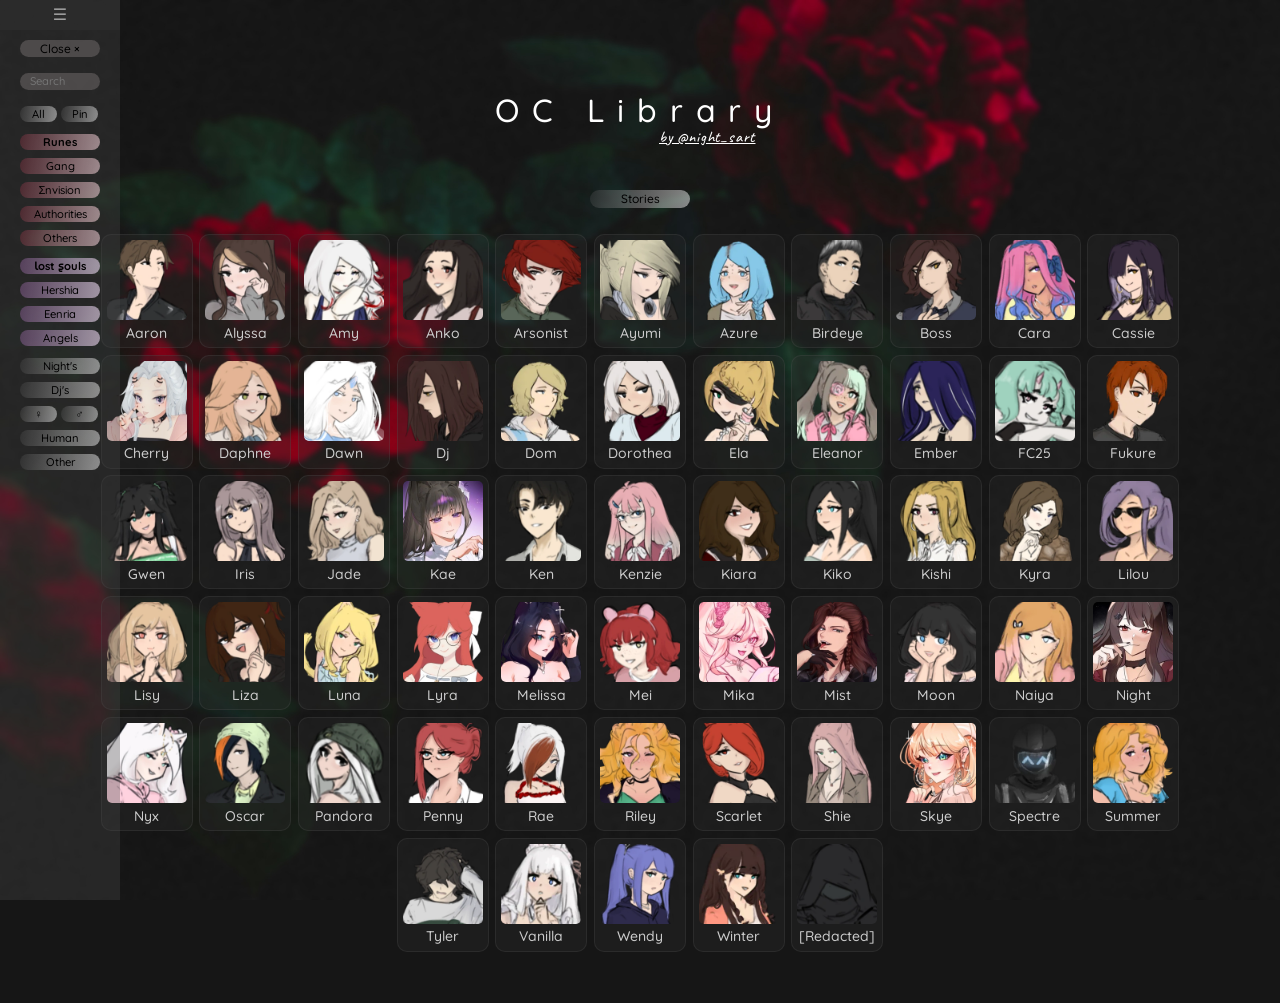
==== index.html @ 0847bc14 "stories added" ====
<!DOCTYPE html>
<html lang="en">

<head>
    <meta charset="UTF-8">
    <meta name="viewport" content="width=device-width, initial-scale=1.0">
    <title>OC Library</title>
    <link rel="icon" href="./images/favicon.ico" type="image/x-icon">
    <!-- Style CSS -->
    <link href="https://cdn.jsdelivr.net/npm/bootstrap@5.3.7/dist/css/bootstrap.min.css" rel="stylesheet" integrity="sha384-LN+7fdVzj6u52u30Kp6M/trliBMCMKTyK833zpbD+pXdCLuTusPj697FH4R/5mcr" crossorigin="anonymous">
    <link rel="stylesheet" href="./style.css">
    <button class="w3-button w3-open" onclick="w3_open()">&#9776;</button>
</head>

<body>
    <div class="w3-sidebar w3-bar-block w3-collapse w3-card w3-animate-left" style="width:200px;" id="mySidebar"> 
        <button class="w3-bar-item w3-button w3-close w3-large w3-hide-large" onclick="w3_close()">Close &times;</button>
            <div class="filters">
                <div style="width: 80px;">
                    <input type="text" id="searchCharacter" placeholder="Search">
                    <button style="width: 37px;" data-category="all" data-type="reset">All</button>
                    <button style="border:none; width: 37px;" data-category="Pin" data-type="filter">Pin</button>
                    <button style="background-color: rgba(168, 4, 37, 0.322); font-weight: 700; margin-top:10px;" data-category="Gang;envision;Cops;Others" data-story="Runes" data-type="filter">Runes</button>
                    <button style="background-color: rgba(168, 4, 37, 0.322);" data-category="Gang"         data-story="Runes" data-type="filter">Gang</button>
                    <button style="background-color: rgba(168, 4, 37, 0.322);" data-category="envision"     data-story="Runes" data-type="filter">Σnvision</button>
                    <button style="background-color: rgba(168, 4, 37, 0.322);" data-category="Cops"         data-story="Runes" data-type="filter">Authorities</button>
                    <button style="background-color: rgba(168, 4, 37, 0.322);" data-category="Others"       data-story="Runes" data-type="filter">Others</button>
                    <button style="background-color: rgba(155, 85, 172, 0.459); font-weight: 700; margin-top:10px;" data-category="LSH;LSE;LSA" data-story="lost souls" data-type="filter">Ɩost ʂouls</button>
                    <button style="background-color: rgba(155, 85, 172, 0.459);" data-category="LSH"         data-story="lost souls" data-type="filter">Hershia</button>
                    <button style="background-color: rgba(155, 85, 172, 0.459);" data-category="LSE"         data-story="lost souls" data-type="filter">Eenria</button>
                    <button style="background-color: rgba(155, 85, 172, 0.459);" data-category="LSA"         data-story="lost souls" data-type="filter">Angels</button>
                    <button style="border:none; margin-top:10px;" data-category="Night" data-type="filter"    data-owner="Nights">Night's</button>
                    <button style="border:none;" data-category="Dj" data-type="filter"                        data-owner="Djs">Dj's</button>
                    <button style="width: 37px;" data-category="Female" data-type="filter"                    data-gender="Female">♀</button>
                    <button style="width: 37px;" data-category="Male" data-type="filter"                      data-gender="Male">♂</button>
                    <button style="border:none;" data-category="Human" data-type="filter">Human</button>
                    <button style="border:none;" data-category="NonH" data-type="filter">Other</button>
                </div>
            </div>
    </div>

    <div class="main">
        <div class="characterContainer">
            <h1>OC Library</h1>
            <div class="attribution">
                <p><a href="https://night-sart.carrd.co">by @night_sart</a></p>
            </div>

            <div class="pages">
                <div style="width: 100px;">
                    <a href="./stories.html"><button style="border:none;" data-category="" data-type="page">Stories</button></a>
                </div>
            </div>

            <div class="characters">
                <!-- Products will be dynamically inserted here -->
            </div>
        </div>
    </div>

    <!-- Script JS -->
    <script src="https://cdn.jsdelivr.net/npm/bootstrap@5.3.7/dist/js/bootstrap.bundle.min.js" integrity="sha384-ndDqU0Gzau9qJ1lfW4pNLlhNTkCfHzAVBReH9diLvGRem5+R9g2FzA8ZGN954O5Q" crossorigin="anonymous"></script>
    <script src="./script.js"></script>
</body>

</html>
---- style.css ----
@import url('https://fonts.googleapis.com/css2?family=Caveat:wght@400..700&family=Fuzzy+Bubbles:wght@400;700&family=Quicksand:wght@300..700&display=swap');

* {
    margin: 0;
    padding: 0;
    font-family: "Quicksand", sans-serif;
    font-weight: 500;
}

.w3-sidebar {
    z-index: 5;
    top: 0;
    left: 0;
    overflow-x: hidden;
    padding-top: 20px;
    padding-left: 20px;
    position: fixed;
    height: 100%;
    background-color: #49494956;
    max-width: 120px;
}

body {
    background-image: url('images/background.jpg');
    background-repeat: no-repeat;
    background-attachment: fixed;
    background-size: cover;
    position:absolute;
    overflow-x:hidden;
    background-color: #161616;
}

.main {
    display: flex;
    justify-content: center;
    align-items: center;
    width:100vw;
}

.characterContainer {
    display: flex;
    flex-direction: column;
    align-items: center;
    max-width: 95vw;
    min-width: 50vw;
    padding: 4vw;
}

.characterContainer>h1 {
    font-size: 200%;
    color: #fff;
    margin-bottom: 2vh;
    letter-spacing: 0.4em;
    min-width: 289.28px;
}

.filters {
    display: flex;
    column-gap: 5px;
    width: 80px;
    justify-content: center;
    flex-wrap: nowrap;
    padding-bottom: 1vh;
    color:transparent
}

p {
    margin-top: 0.2rem;
    margin-bottom: 0.2rem;
    text-align: center;
}

.pages button {
    font-size: 0.75em;
    width: 100px;
    border-radius: 10px;
    border: none;
    background-color: #00000000;
    background-image: linear-gradient(100deg, #49494956, #ecececd8 170%);
    color: #000;
    transition: background-color 0.3s linear, color 0.3s linear;
    cursor:pointer;
    margin-top: 2vw;
    margin-bottom: 2vw;
}

.pages button:hover {
    color: #ccc;
    cursor: pointer;
    transition-duration: 0.3s;
}

.filters button {
    font-size: 0.70em;
    width: 80px;
    border-radius: 10px;
    border: none;
    background-color: #00000000;
    background-image: linear-gradient(100deg, #49494956, #ecececd8 170%);
    color: #000;
    transition: background-color 0.3s linear, color 0.3s linear;
    cursor:pointer
}

.filters button.pressed {
    font-size: 0.70em;
    width: 80px;
    border-radius: 10px;
    border: none;
    background-color: #00000000;
    background-image: linear-gradient(100deg, #00000000, #726b6bba 170%);
    color: #fff;
    transition: background-color 0.3s linear, color 0.3s linear;
    cursor:pointer
}

.w3-close {
    font-size: 0.75em;
    max-height: 16.8px;
    width: 80px;
    border-radius: 10px;
    border: none;
    background-color: #726b6b83;
    outline: none;
    margin-bottom: 10px;
    margin-top: 20px
}

.w3-close:hover {
    background-color: #726b6bba;
    color: #ccc;
    cursor: pointer;
    transition-duration: 0.3s;
}

.w3-open {
    font-size: 1em;
    color: #ccc;
    height: 30px;
    width: 120px;
    border: none;
    background-color: #312e2e4d;
    outline: none;
    margin-bottom: 10px;
}

.w3-open:hover {
    background-color: #00000000;
    cursor: pointer;
    transition-duration: 0.3s;
}

.fade-in {
  visibility: visible !important;
  opacity: 1;
  transition: opacity 250ms ease-in, visibility 0ms ease-in 0ms;
}

.fade-out {
  visibility: hidden !important;
  opacity: 0;
  transition: opacity 250ms ease-in, visibility 0ms ease-in 250ms;
}

@media only screen and (max-width: 962px) {
    .w3-sidebar {
        visibility: hidden;
    }
}


.filters input,
select {
    font-size: 0.70em;
    padding-left: 10px;
    max-height: 16.8px;
    max-width: 80px;
    border-radius: 10px;
    border: none;
    background-color: #726b6b83;
    outline: none;
    margin-bottom: 10px;
}

.characters {
    display: flex;
    flex-wrap: wrap;
    gap: 0.521vw;
    justify-content: center;
    color:#ccc;
    font-size: 0.875rem;
    line-height: 0.8;
}

.character {
    border: 1px solid rgba(99, 99, 99, 0.2);
    padding: 5px;
    border-radius: 10px;
    background-color: #312e2e4d;
    text-align: center;
}

.character img {
    max-width: 80px;
    max-height: 80px;
    margin-bottom: 0.5vh;
    border-radius: 5px;
}

.attribution {
    color: #fff;
    text-decoration: underline;
    margin-right: -10.5vw;
    margin-top: -3vh;
    padding-bottom: 1vw;
    font-size: 100%;
}

.attribution a:any-link {
    color: #fff;
    text-decoration: underline;
    font-family: "Caveat", cursive;
    letter-spacing: 0.05em;
}

.custom-popover {
    --bs-popover-body-color: #fff;
    --bs-popover-header-color: #fff;
    --bs-popover-header-bg: #312e2e;
    --bs-popover-bg: #312e2e;
    min-width: 276px;

    

    /* List of supported variables:
    --bs-popover-zindex:
    --bs-popover-max-width:
    --bs-popover-font-size:
    --bs-popover-bg:
    --bs-popover-border-width:
    --bs-popover-border-color:
    --bs-popover-border-radius:
    --bs-popover-inner-border-radius:
    --bs-popover-box-shadow:
    --bs-popover-header-padding-x:
    --bs-popover-header-padding-y:
    --bs-popover-header-font-size:
    --bs-popover-header-color:
    --bs-popover-header-bg:
    --bs-popover-body-padding-x:
    --bs-popover-body-padding-y:
    --bs-popover-body-color:
    --bs-popover-arrow-width:
    --bs-popover-arrow-height:
    --bs-popover-arrow-border:
    */
}

.custom-popover .quote {
    font-family: "Fuzzy Bubbles", sans-serif;
    letter-spacing: 0.1em;
    line-height: 0.1em;
    font-weight: 100;
    font-size: 0.813rem;
    text-align: center;
}

.custom-popover .runeImage {
    max-width: 60px;
    max-height: 60px;
    position:absolute;
    right:15px;
    top:5px;
} 

.custom-popover span.rune {
    display: inline-block;
    margin-right: 80px;
}

.custom-popover .popover-body {
    position: relative;
}

.dropdown {
    position: relative;
}
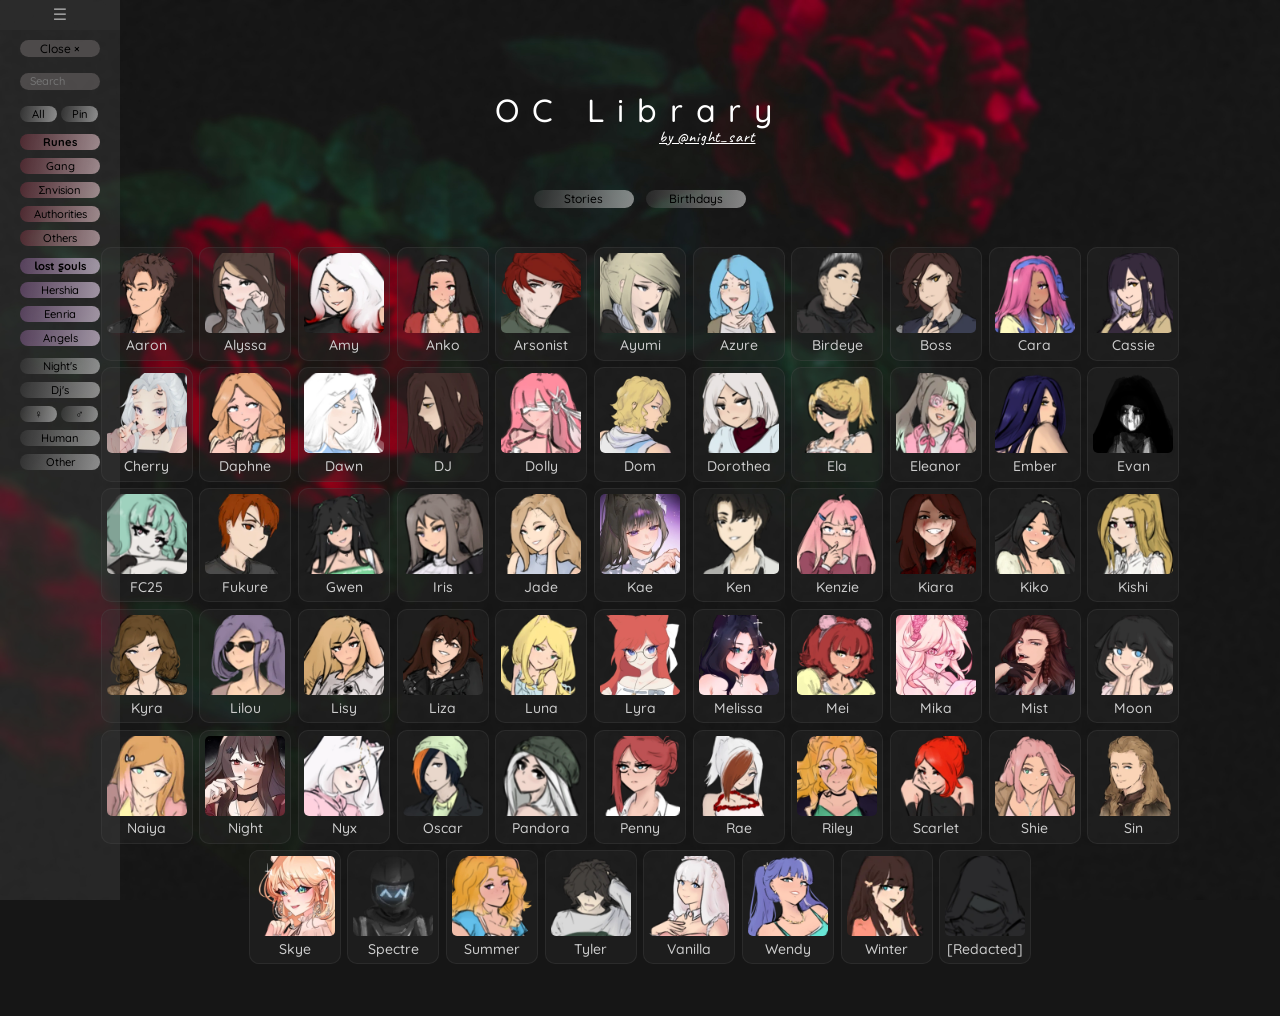
==== commit 63cbbe4c: "added bdays" ====
--- a/index.html
+++ b/index.html
@@ -9,10 +9,10 @@
     <!-- Style CSS -->
     <link href="https://cdn.jsdelivr.net/npm/bootstrap@5.3.7/dist/css/bootstrap.min.css" rel="stylesheet" integrity="sha384-LN+7fdVzj6u52u30Kp6M/trliBMCMKTyK833zpbD+pXdCLuTusPj697FH4R/5mcr" crossorigin="anonymous">
     <link rel="stylesheet" href="./style.css">
-    <button class="w3-button w3-open" onclick="w3_open()">&#9776;</button>
 </head>
 
 <body>
+    <button class="w3-button w3-open" onclick="w3_open()">&#9776;</button>
     <div class="w3-sidebar w3-bar-block w3-collapse w3-card w3-animate-left" style="width:200px;" id="mySidebar"> 
         <button class="w3-bar-item w3-button w3-close w3-large w3-hide-large" onclick="w3_close()">Close &times;</button>
             <div class="filters">
@@ -50,6 +50,9 @@
                 <div style="width: 100px;">
                     <a href="./stories.html"><button style="border:none;" data-category="" data-type="page">Stories</button></a>
                 </div>
+                <div style="width: 100px;">
+                    <a href="./birthdays.html"><button style="border:none;" data-category="" data-type="page">Birthdays</button></a>
+                </div>
             </div>
 
             <div class="characters">
--- a/style.css
+++ b/style.css
@@ -68,6 +68,12 @@
     margin-top: 0.2rem;
     margin-bottom: 0.2rem;
     text-align: center;
+}
+
+.pages {
+    display: flex;
+    gap: 0.8rem;
+    margin-bottom: 0.8rem;
 }
 
 .pages button {
@@ -256,6 +262,16 @@
     */
 }
 
+.custom-popover .vgenURL {
+    color: rgba(168, 4, 37, 0.788);
+    text-decoration: none;
+    letter-spacing: 0.05em;
+}
+
+.custom-popover .vgenURL:hover {
+    text-decoration: underline;
+}
+
 .custom-popover .quote {
     font-family: "Fuzzy Bubbles", sans-serif;
     letter-spacing: 0.1em;
@@ -284,4 +300,49 @@
 
 .dropdown {
     position: relative;
+}
+
+.birthdayContainer {
+    width: min(1200px, 95vw);
+}
+
+.birthday-groups {
+    display: flex;
+    flex-direction: column;
+    gap: 0.2rem;
+    width: 100%;
+}
+
+.birthday-month {
+    border: transparent;
+    border-radius: 10px;
+    background-color: transparent;
+    padding: 0.5rem;
+}
+
+.birthday-month h2 {
+    color: #fff;
+    margin-bottom: 0.7rem;
+    font-size: 1.2rem;
+    letter-spacing: 0.08em;
+}
+
+.birthday-entries {
+    display: flex;
+    flex-wrap: wrap;
+    gap: 0.521vw;
+    align-items: flex-start;
+    color:#ccc;
+    font-size: 0.78rem;
+    line-height: 0.8;
+}
+
+.birthday-entry {
+    display: flex;
+    flex-direction: column;
+    align-items: center;
+}
+
+.birthday-characters {
+    justify-content: flex-start;
 }
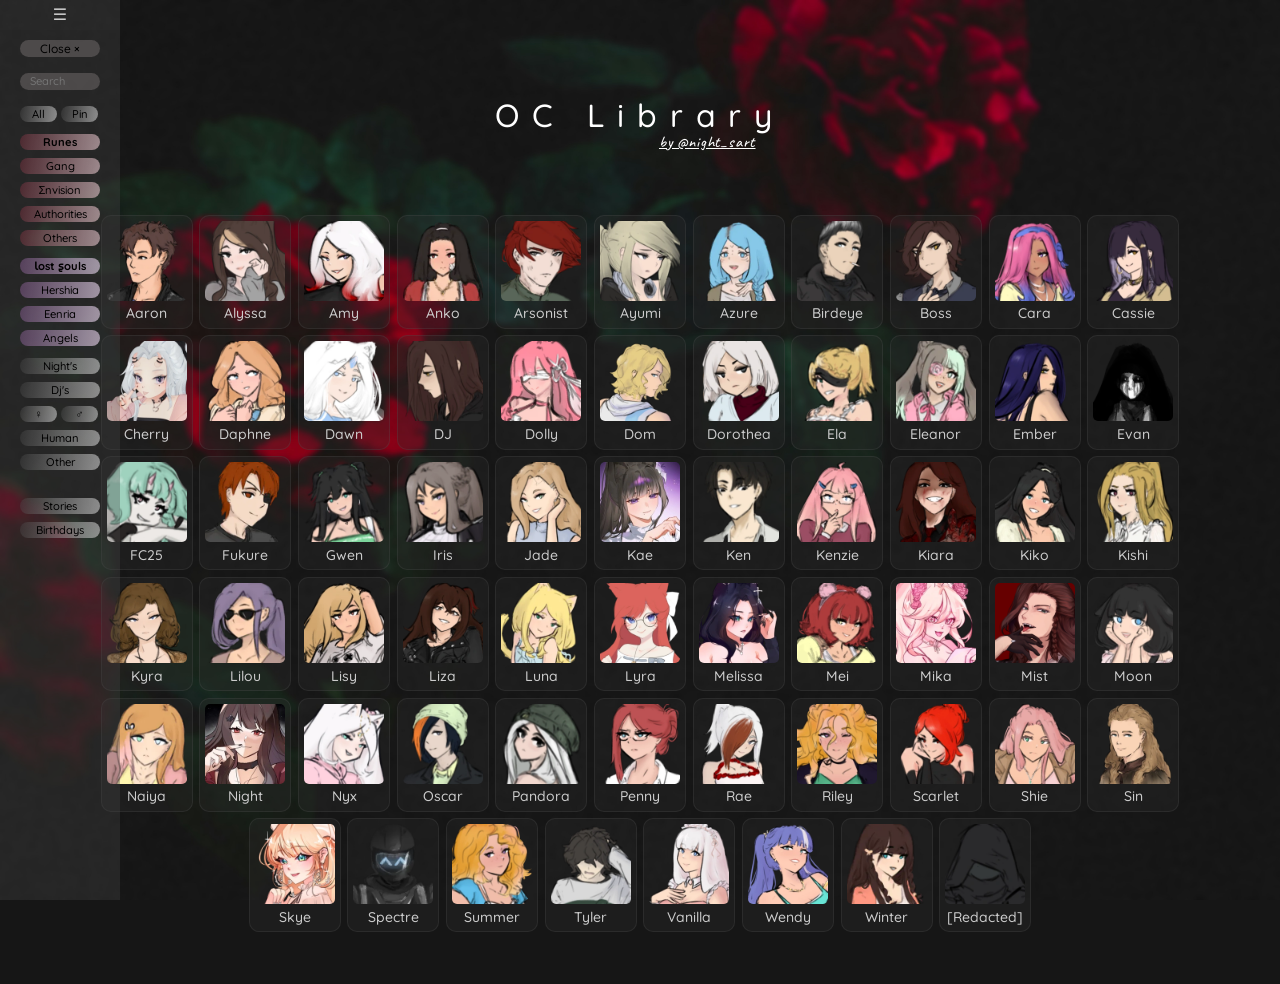
==== commit e02d46a6: "gallery" ====
--- a/index.html
+++ b/index.html
@@ -35,6 +35,15 @@
                     <button style="width: 37px;" data-category="Male" data-type="filter"                      data-gender="Male">♂</button>
                     <button style="border:none;" data-category="Human" data-type="filter">Human</button>
                     <button style="border:none;" data-category="NonH" data-type="filter">Other</button>
+                    <div style="width: 100px; margin-top:20px;" class="pages">
+                        <a href="./stories.html"><button style="border:none;" data-category="" data-type="page">Stories</button></a>
+                    </div>
+                    <div style="width: 100px;" class="pages">
+                        <a href="./birthdays.html"><button style="border:none;" data-category="" data-type="page">Birthdays</button></a>
+                    </div>
+                    <!-- <div style="width: 100px;" class="pages">
+                        <a href="./gallery.html"><button style="border:none;" data-category="" data-type="page">Gallery</button></a>
+                    </div> -->
                 </div>
             </div>
     </div>
@@ -47,12 +56,6 @@
             </div>
 
             <div class="pages">
-                <div style="width: 100px;">
-                    <a href="./stories.html"><button style="border:none;" data-category="" data-type="page">Stories</button></a>
-                </div>
-                <div style="width: 100px;">
-                    <a href="./birthdays.html"><button style="border:none;" data-category="" data-type="page">Birthdays</button></a>
-                </div>
             </div>
 
             <div class="characters">
--- a/style.css
+++ b/style.css
@@ -50,6 +50,7 @@
     font-size: 200%;
     color: #fff;
     margin-bottom: 2vh;
+    margin-top: 5vh;
     letter-spacing: 0.4em;
     min-width: 289.28px;
 }
@@ -73,7 +74,6 @@
 .pages {
     display: flex;
     gap: 0.8rem;
-    margin-bottom: 0.8rem;
 }
 
 .pages button {
@@ -86,8 +86,6 @@
     color: #000;
     transition: background-color 0.3s linear, color 0.3s linear;
     cursor:pointer;
-    margin-top: 2vw;
-    margin-bottom: 2vw;
 }
 
 .pages button:hover {
@@ -144,10 +142,13 @@
     color: #ccc;
     height: 30px;
     width: 120px;
+    position: fixed;
+    top: 0;
+    left: 0;
+    z-index: 6;
     border: none;
     background-color: #312e2e4d;
     outline: none;
-    margin-bottom: 10px;
 }
 
 .w3-open:hover {
@@ -196,6 +197,7 @@
     color:#ccc;
     font-size: 0.875rem;
     line-height: 0.8;
+    margin-top: 5vh;
 }
 
 .character {
@@ -345,4 +347,47 @@
 
 .birthday-characters {
     justify-content: flex-start;
+}
+
+.gallerypics {
+    display: grid;
+    grid-template-columns: repeat(auto-fit, minmax(220px, 1fr));
+    gap: 1rem;
+    width: min(1200px, 92vw);
+    padding: 1.5rem;
+    margin-top: 0.5rem;
+    background-color: #312e2e4d;
+    border: 1px solid rgba(99, 99, 99, 0.2);
+    border-radius: 10px;
+}
+
+.gallery-card {
+    margin: 0;
+    padding: 0.75rem;
+    border: 1px solid rgba(99, 99, 99, 0.2);
+    border-radius: 10px;
+    background-color: rgba(22, 22, 22, 0.35);
+}
+
+.gallery-card img {
+    display: block;
+    width: 100%;
+    height: auto;
+    border-radius: 6px;
+}
+
+.gallery-card figcaption {
+    margin-top: 0.6rem;
+    color: #ccc;
+    text-align: center;
+    font-size: 0.85rem;
+    line-height: 1.3;
+}
+
+.gallery-status {
+    color: #ccc;
+    text-align: center;
+    padding: 2rem 0;
+    margin: 0;
+    grid-column: 1 / -1;
 }
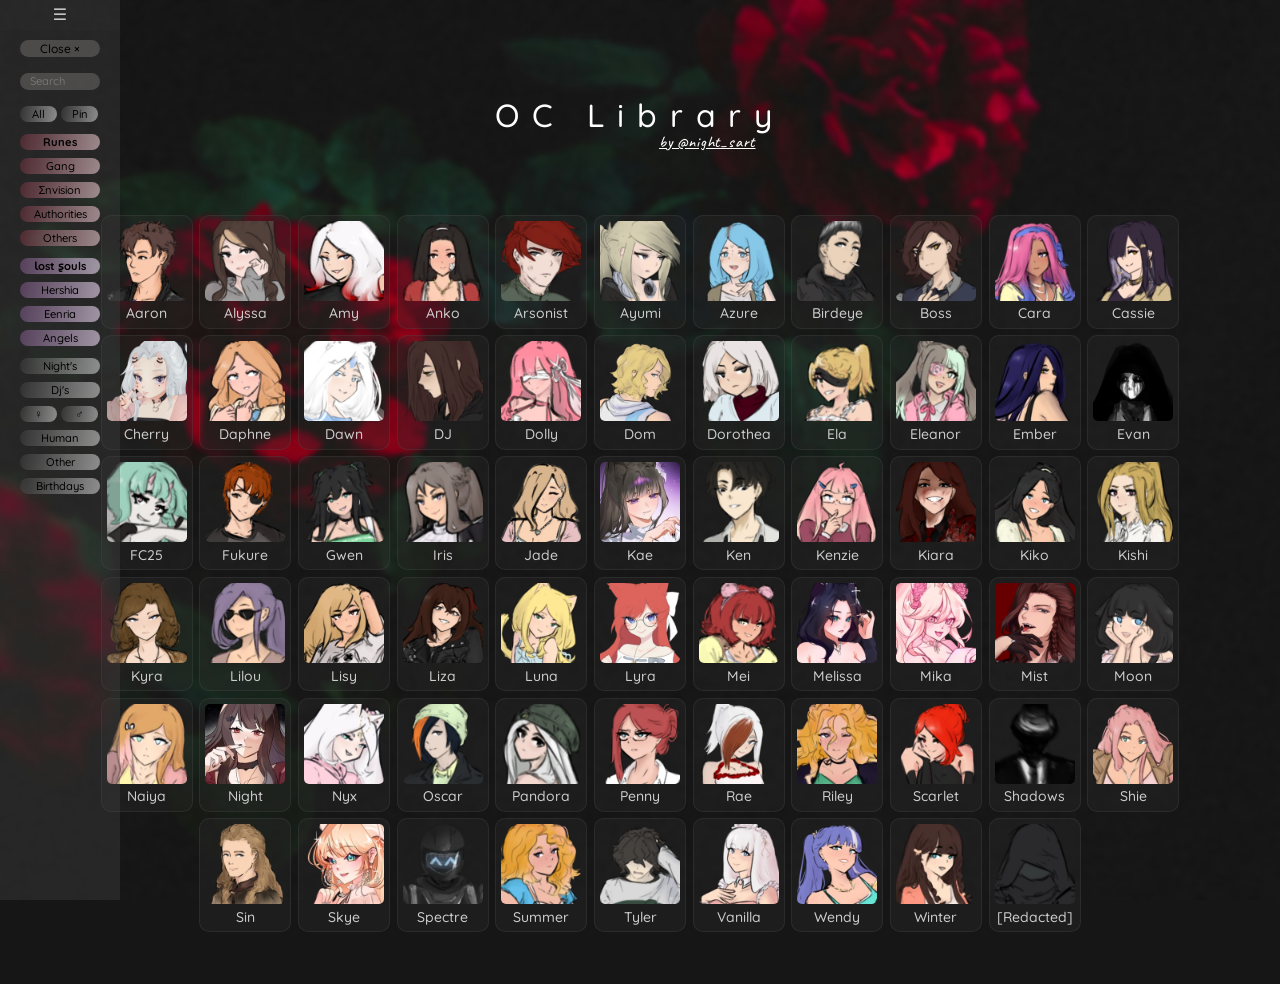
==== commit 073c4c8b: "stories" ====
--- a/index.html
+++ b/index.html
@@ -35,9 +35,9 @@
                     <button style="width: 37px;" data-category="Male" data-type="filter"                      data-gender="Male">♂</button>
                     <button style="border:none;" data-category="Human" data-type="filter">Human</button>
                     <button style="border:none;" data-category="NonH" data-type="filter">Other</button>
-                    <div style="width: 100px; margin-top:20px;" class="pages">
+                    <!-- <div style="width: 100px; margin-top:20px;" class="pages">
                         <a href="./stories.html"><button style="border:none;" data-category="" data-type="page">Stories</button></a>
-                    </div>
+                    </div> -->
                     <div style="width: 100px;" class="pages">
                         <a href="./birthdays.html"><button style="border:none;" data-category="" data-type="page">Birthdays</button></a>
                     </div>
@@ -55,9 +55,6 @@
                 <p><a href="https://night-sart.carrd.co">by @night_sart</a></p>
             </div>
 
-            <div class="pages">
-            </div>
-
             <div class="characters">
                 <!-- Products will be dynamically inserted here -->
             </div>
@@ -66,6 +63,7 @@
 
     <!-- Script JS -->
     <script src="https://cdn.jsdelivr.net/npm/bootstrap@5.3.7/dist/js/bootstrap.bundle.min.js" integrity="sha384-ndDqU0Gzau9qJ1lfW4pNLlhNTkCfHzAVBReH9diLvGRem5+R9g2FzA8ZGN954O5Q" crossorigin="anonymous"></script>
+    <script src="./characters.data.js"></script>
     <script src="./script.js"></script>
 </body>
 
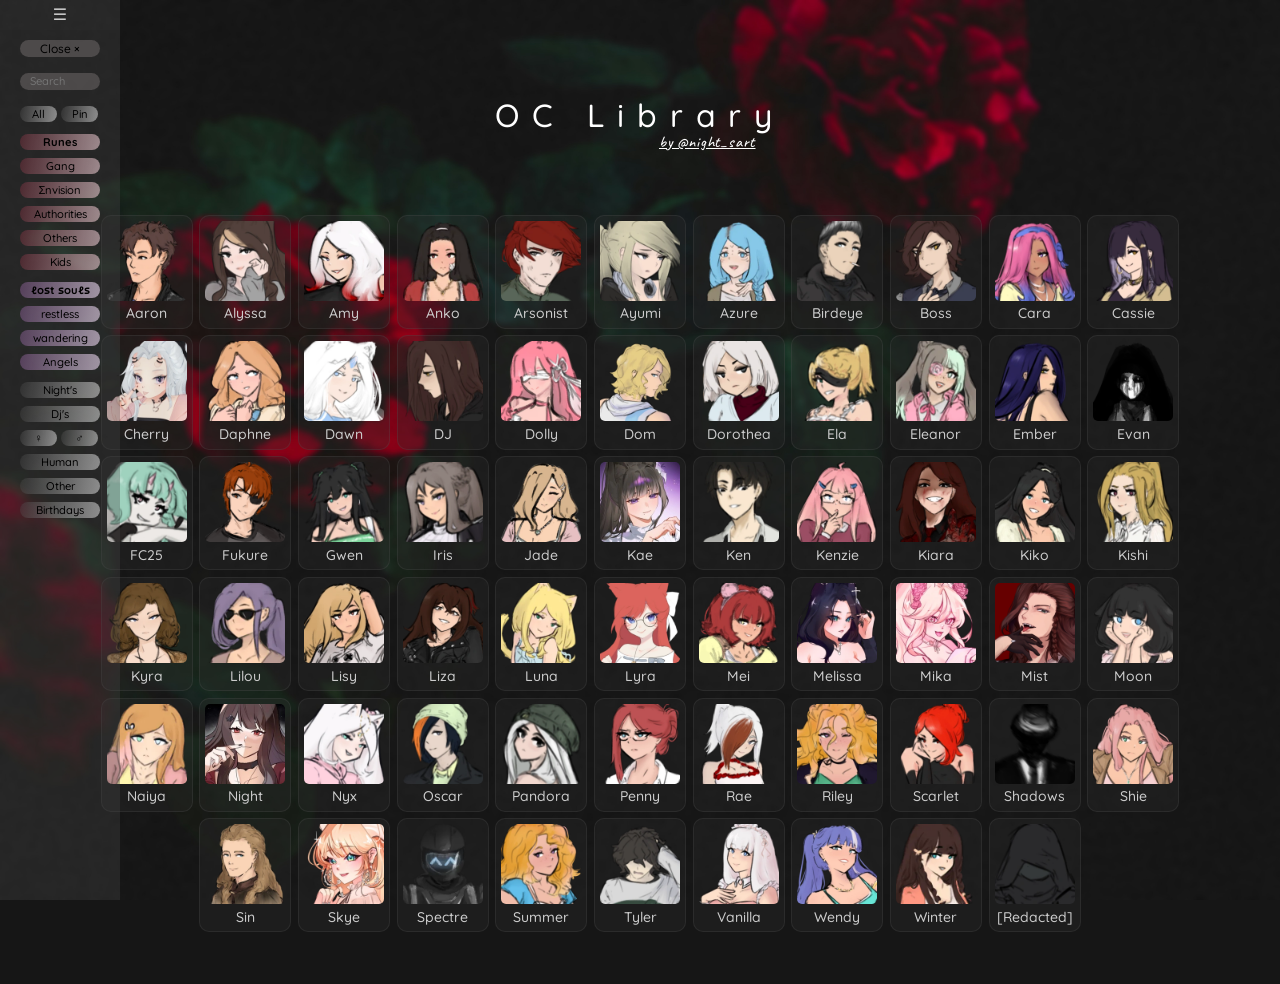
==== commit 3870e0d8: "Summary (required)" ====
--- a/index.html
+++ b/index.html
@@ -25,9 +25,10 @@
                     <button style="background-color: rgba(168, 4, 37, 0.322);" data-category="envision"     data-story="Runes" data-type="filter">Σnvision</button>
                     <button style="background-color: rgba(168, 4, 37, 0.322);" data-category="Cops"         data-story="Runes" data-type="filter">Authorities</button>
                     <button style="background-color: rgba(168, 4, 37, 0.322);" data-category="Others"       data-story="Runes" data-type="filter">Others</button>
-                    <button style="background-color: rgba(155, 85, 172, 0.459); font-weight: 700; margin-top:10px;" data-category="LSH;LSE;LSA" data-story="lost souls" data-type="filter">Ɩost ʂouls</button>
-                    <button style="background-color: rgba(155, 85, 172, 0.459);" data-category="LSH"         data-story="lost souls" data-type="filter">Hershia</button>
-                    <button style="background-color: rgba(155, 85, 172, 0.459);" data-category="LSE"         data-story="lost souls" data-type="filter">Eenria</button>
+                    <button style="background-color: rgba(168, 4, 37, 0.322);" data-category="Kids"         data-story="Runes" data-type="filter">Kids</button>
+                    <button style="background-color: rgba(155, 85, 172, 0.459); font-weight: 700; margin-top:10px;" data-category="LSH;LSE;LSA" data-story="lost souls" data-type="filter">ℓoꜱt ꜱouℓꜱ</button>
+                    <button style="background-color: rgba(155, 85, 172, 0.459);" data-category="LSH"         data-story="lost souls" data-type="filter">restless</button>
+                    <button style="background-color: rgba(155, 85, 172, 0.459);" data-category="LSE"         data-story="lost souls" data-type="filter">wandering</button>
                     <button style="background-color: rgba(155, 85, 172, 0.459);" data-category="LSA"         data-story="lost souls" data-type="filter">Angels</button>
                     <button style="border:none; margin-top:10px;" data-category="Night" data-type="filter"    data-owner="Nights">Night's</button>
                     <button style="border:none;" data-category="Dj" data-type="filter"                        data-owner="Djs">Dj's</button>
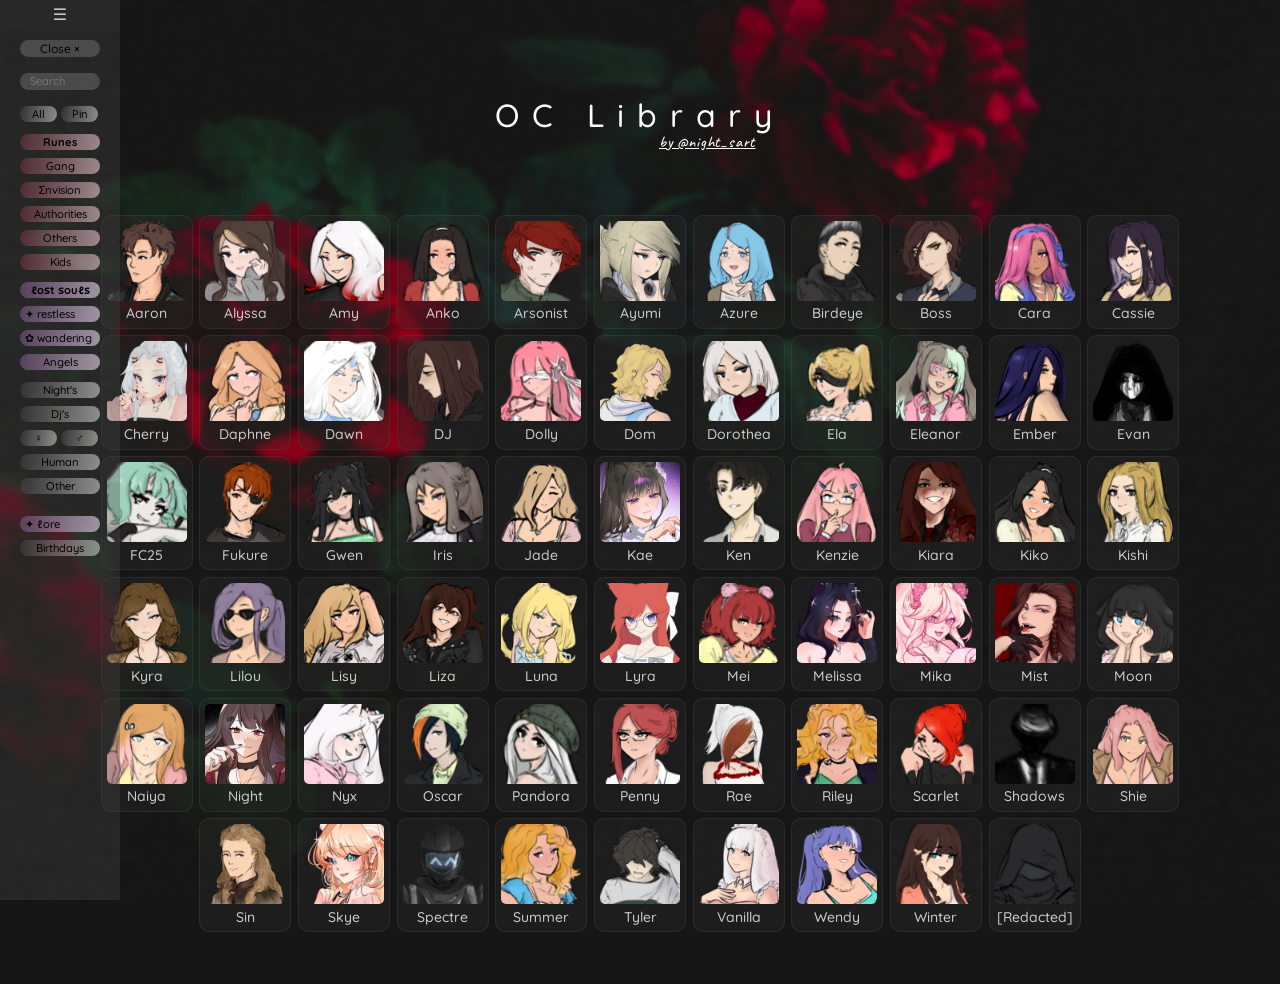
==== commit 5991bcd2: "restless" ====
--- a/index.html
+++ b/index.html
@@ -27,8 +27,8 @@
                     <button style="background-color: rgba(168, 4, 37, 0.322);" data-category="Others"       data-story="Runes" data-type="filter">Others</button>
                     <button style="background-color: rgba(168, 4, 37, 0.322);" data-category="Kids"         data-story="Runes" data-type="filter">Kids</button>
                     <button style="background-color: rgba(155, 85, 172, 0.459); font-weight: 700; margin-top:10px;" data-category="LSH;LSE;LSA" data-story="lost souls" data-type="filter">ℓoꜱt ꜱouℓꜱ</button>
-                    <button style="background-color: rgba(155, 85, 172, 0.459);" data-category="LSH"         data-story="lost souls" data-type="filter">restless</button>
-                    <button style="background-color: rgba(155, 85, 172, 0.459);" data-category="LSE"         data-story="lost souls" data-type="filter">wandering</button>
+                    <button style="background-color: rgba(155, 85, 172, 0.459); text-align: left; padding-left:5px" data-category="LSH"         data-story="lost souls" data-type="filter">✦ restless</button>
+                    <button style="background-color: rgba(155, 85, 172, 0.459); text-align: left; padding-left:5px" data-category="LSE"         data-story="lost souls" data-type="filter">✿ wandering</button>
                     <button style="background-color: rgba(155, 85, 172, 0.459);" data-category="LSA"         data-story="lost souls" data-type="filter">Angels</button>
                     <button style="border:none; margin-top:10px;" data-category="Night" data-type="filter"    data-owner="Nights">Night's</button>
                     <button style="border:none;" data-category="Dj" data-type="filter"                        data-owner="Djs">Dj's</button>
@@ -40,11 +40,11 @@
                         <a href="./stories.html"><button style="border:none;" data-category="" data-type="page">Stories</button></a>
                     </div> -->
                     <div style="width: 100px;" class="pages">
+                        <a href="./lore-restless.html"><button style="background-color: rgba(155, 85, 172, 0.459); text-align: left; padding-left:5px; margin-top:20px; border:none;" data-category="" data-type="page">✦ ℓore</button></a>
+                    </div>
+                    <div style="width: 100px;" class="pages">
                         <a href="./birthdays.html"><button style="border:none;" data-category="" data-type="page">Birthdays</button></a>
                     </div>
-                    <!-- <div style="width: 100px;" class="pages">
-                        <a href="./gallery.html"><button style="border:none;" data-category="" data-type="page">Gallery</button></a>
-                    </div> -->
                 </div>
             </div>
     </div>
--- a/style.css
+++ b/style.css
@@ -305,7 +305,7 @@
 }
 
 .birthdayContainer {
-    width: min(1200px, 95vw);
+    max-width: 85vw;
 }
 
 .birthday-groups {
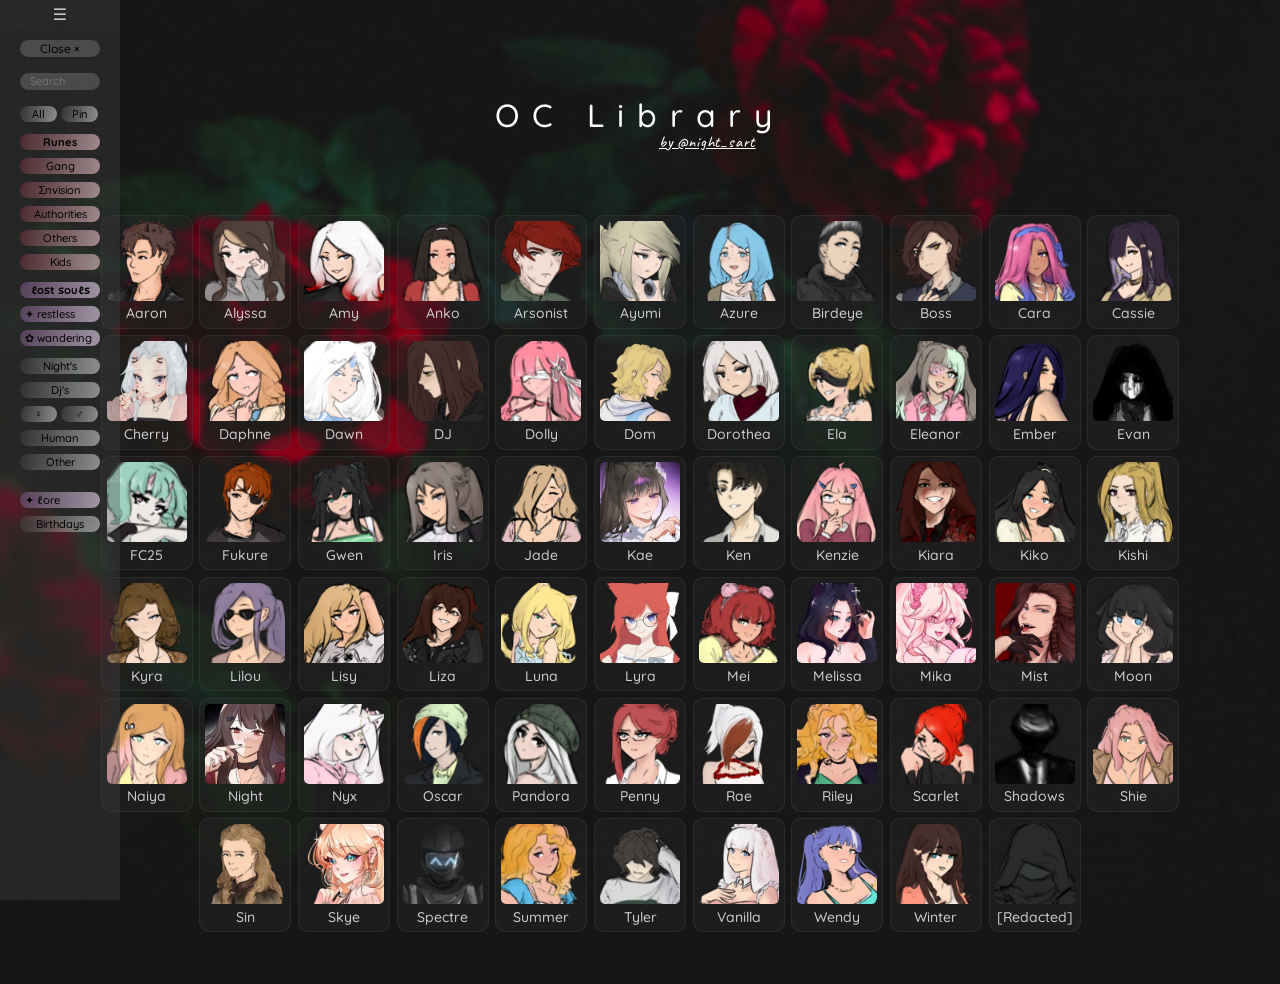
==== commit ffc273de: "night mist details" ====
--- a/index.html
+++ b/index.html
@@ -29,7 +29,6 @@
                     <button style="background-color: rgba(155, 85, 172, 0.459); font-weight: 700; margin-top:10px;" data-category="LSH;LSE;LSA" data-story="lost souls" data-type="filter">ℓoꜱt ꜱouℓꜱ</button>
                     <button style="background-color: rgba(155, 85, 172, 0.459); text-align: left; padding-left:5px" data-category="LSH"         data-story="lost souls" data-type="filter">✦ restless</button>
                     <button style="background-color: rgba(155, 85, 172, 0.459); text-align: left; padding-left:5px" data-category="LSE"         data-story="lost souls" data-type="filter">✿ wandering</button>
-                    <button style="background-color: rgba(155, 85, 172, 0.459);" data-category="LSA"         data-story="lost souls" data-type="filter">Angels</button>
                     <button style="border:none; margin-top:10px;" data-category="Night" data-type="filter"    data-owner="Nights">Night's</button>
                     <button style="border:none;" data-category="Dj" data-type="filter"                        data-owner="Djs">Dj's</button>
                     <button style="width: 37px;" data-category="Female" data-type="filter"                    data-gender="Female">♀</button>
